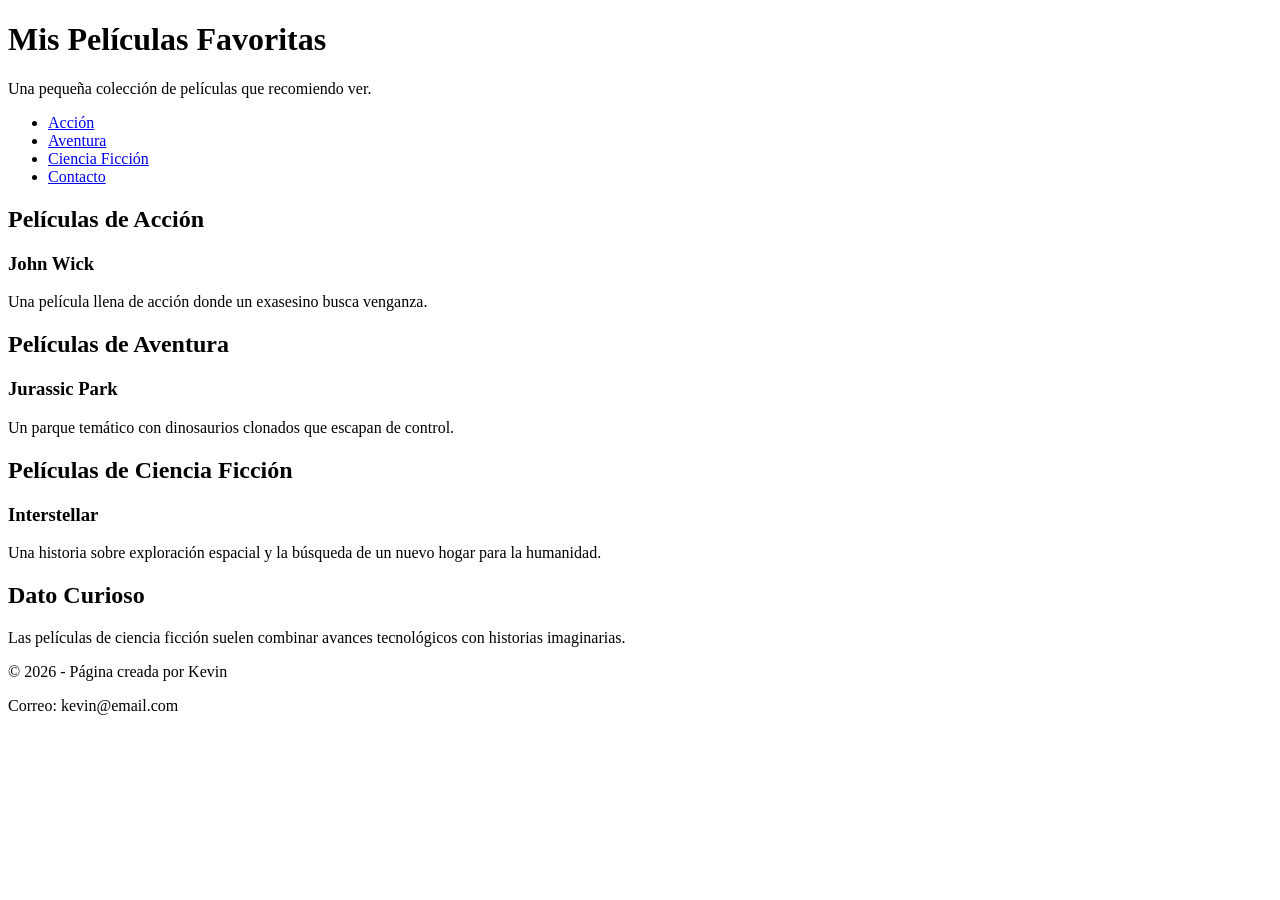
==== 01basica/pagina2.html @ 8f334cf2 "[ADD] se añade estilos" ====
<!DOCTYPE html>
<html lang="es">
<head>
    <meta charset="UTF-8">
    <meta name="viewport" content="width=device-width, initial-scale=1.0">
    <title>Mis Películas Favoritas</title>
    <link rel="stylesheet" href="estilo.css">
</head>
<body>

    <!-- Encabezado -->
    <header>
        <h1>Mis Películas Favoritas</h1>
        <p>Una pequeña colección de películas que recomiendo ver.</p>
    </header>

    <!-- Menú de navegación -->
    <nav>
        <ul>
            <li><a href="#accion">Acción</a></li>
            <li><a href="#aventura">Aventura</a></li>
            <li><a href="#ciencia-ficcion">Ciencia Ficción</a></li>
            <li><a href="#contacto">Contacto</a></li>
        </ul>
    </nav>

    <!-- Contenido principal -->
    <main>

        <!-- Sección Acción -->
        <section id="accion">
            <h2>Películas de Acción</h2>

            <article>
                <h3>John Wick</h3>
                <p>Una película llena de acción donde un exasesino busca venganza.</p>
            </article>
        </section>

        <!-- Sección Aventura -->
        <section id="aventura">
            <h2>Películas de Aventura</h2>

            <article>
                <h3>Jurassic Park</h3>
                <p>Un parque temático con dinosaurios clonados que escapan de control.</p>
            </article>
        </section>

        <!-- Sección Ciencia Ficción -->
        <section id="ciencia-ficcion">
            <h2>Películas de Ciencia Ficción</h2>

            <article>
                <h3>Interstellar</h3>
                <p>Una historia sobre exploración espacial y la búsqueda de un nuevo hogar para la humanidad.</p>
            </article>
        </section>

        <!-- Contenido adicional -->
        <aside>
            <h2>Dato Curioso</h2>
            <p>Las películas de ciencia ficción suelen combinar avances tecnológicos con historias imaginarias.</p>
        </aside>

    </main>

    <!-- Pie de página -->
    <footer id="contacto">
        <p>&copy; 2026 - Página creada por Kevin</p>
        <p>Correo: kevin@email.com</p>
    </footer>

</body>
</html>
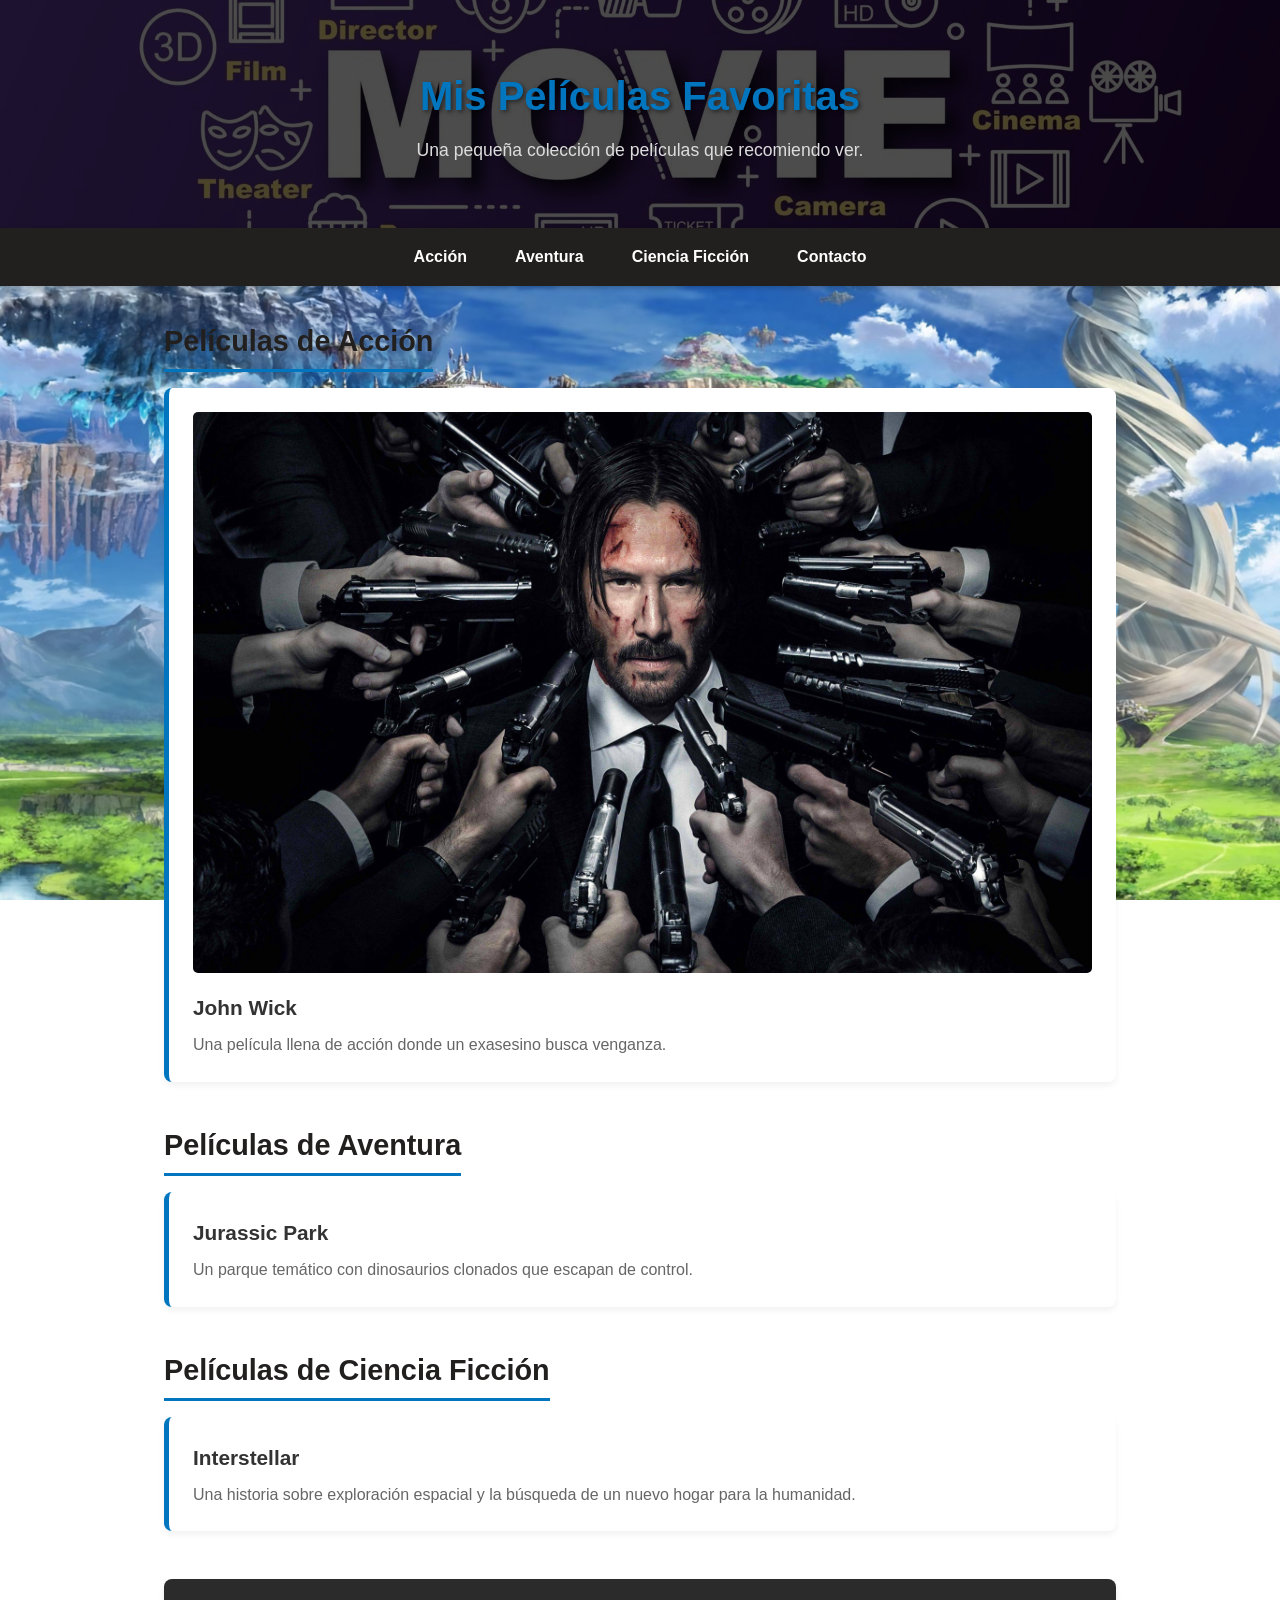
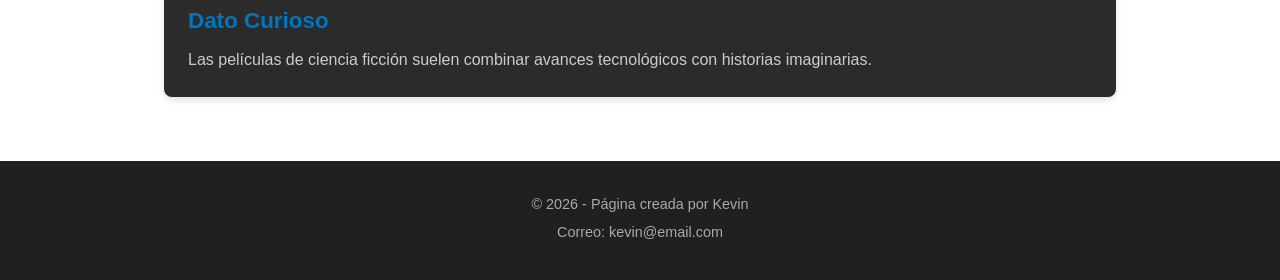
==== commit 37f9b175: "[ADD] las 7 maravillas del mundo" ====
--- a/01basica/pagina2.html
+++ b/01basica/pagina2.html
@@ -4,7 +4,7 @@
     <meta charset="UTF-8">
     <meta name="viewport" content="width=device-width, initial-scale=1.0">
     <title>Mis Películas Favoritas</title>
-    <link rel="stylesheet" href="estilo.css">
+    <link rel="stylesheet" href="css/estilo.css">
 </head>
 <body>
 
@@ -32,6 +32,9 @@
             <h2>Películas de Acción</h2>
 
             <article>
+                <!-- Imagen añadida aquí, dentro del artículo de John Wick -->
+                <img src="img/foto4.jpg" alt="Cartel de John Wick" style="max-width: 100%; height: auto; border-radius: 5px; margin-bottom: 10px;">
+                
                 <h3>John Wick</h3>
                 <p>Una película llena de acción donde un exasesino busca venganza.</p>
             </article>
--- a/01basica/css/estilo.css
+++ b/01basica/css/estilo.css
@@ -0,0 +1,194 @@
+.estilo_titulo{
+     color:rgb(255, 80, 80);
+     font-family: 'Courier New', Courier, monospace;
+     font-style: italic;
+     font-weight: bold;
+}
+.estilo_parrafo{
+    color: rgb(255, 255, 255);
+    font-style: italic;
+}
+
+
+
+/* --- Variables y Reset Global --- */
+:root {
+    --primary-color: #0176bf; /* Rojo estilo cine/streaming */
+    --bg-dark: #141414;
+    --bg-light: #f4f4f9;
+    --card-bg: #ffffff;
+    --text-main: #333333;
+    --text-light: #666666;
+    --accent: #221f1f;
+}
+
+* {
+    margin: 0;
+    padding: 0;
+    box-sizing: border-box;
+}
+
+body {
+    font-family: 'Segoe UI', Tahoma, Geneva, Verdana, sans-serif;
+    /* Imagen de fondo estática que no se mueve con el scroll */
+    background: url('../img/fondo2.png') no-repeat center center fixed;
+    background-size: cover;
+    color: var(--text-main);
+    line-height: 1.6;
+}
+
+/* --- Estilo de clase para bordes redondeados en imágenes --- */
+.img-redonda {
+    border-radius: 12px;
+    overflow: hidden;
+    box-shadow: 0 4px 8px rgba(0, 0, 0, 0.2);
+}
+
+/* --- Encabezado (Header) con Banner --- */
+header {
+    /* Banner integrado en el fondo del header */
+    background: linear-gradient(rgba(0, 0, 0, 0.7), rgba(0, 0, 0, 0.7)), url('../img/baner1.jpg') no-repeat center center/cover;
+    color: #ffffff;
+    text-align: center;
+    padding: 4rem 2rem;
+}
+
+header h1 {
+    font-size: 2.5rem;
+    margin-bottom: 0.5rem;
+    color: var(--primary-color);
+    text-shadow: 2px 2px 4px rgba(0,0,0,0.5);
+}
+
+header p {
+    font-size: 1.1rem;
+    color: #dddddd;
+}
+
+/* --- Menú de Navegación (Nav) --- */
+nav {
+    background-color: var(--accent);
+    position: sticky;
+    top: 0;
+    z-index: 100;
+    box-shadow: 0 2px 5px rgba(0,0,0,0.2);
+}
+
+nav ul {
+    list-style: none;
+    display: flex;
+    justify-content: center;
+    flex-wrap: wrap;
+}
+
+nav ul li a {
+    display: block;
+    color: #ffffff;
+    text-decoration: none;
+    padding: 1rem 1.5rem;
+    font-weight: 600;
+    transition: background 0.3s, color 0.3s;
+}
+
+nav ul li a:hover {
+    background-color: var(--primary-color);
+    color: #ffffff;
+}
+
+/* --- Contenido Principal (Main) --- */
+main {
+    max-width: 1000px;
+    margin: 2rem auto;
+    padding: 0 1.5rem;
+}
+
+section {
+    margin-bottom: 2.5rem;
+}
+
+section h2 {
+    font-size: 1.8rem;
+    margin-bottom: 1rem;
+    color: var(--accent);
+    border-bottom: 3px solid var(--primary-color);
+    display: inline-block;
+    padding-bottom: 0.3rem;
+}
+
+/* --- Artículos (Tarjetas de Películas) --- */
+article {
+    background-color: var(--card-bg);
+    padding: 1.5rem;
+    border-radius: 8px;
+    box-shadow: 0 4px 6px rgba(0, 0, 0, 0.05);
+    border-left: 5px solid var(--primary-color);
+    transition: transform 0.2s ease, box-shadow 0.2s ease;
+}
+
+article:hover {
+    transform: translateY(-3px);
+    box-shadow: 0 6px 12px rgba(0, 0, 0, 0.1);
+}
+
+article h3 {
+    font-size: 1.3rem;
+    margin-bottom: 0.5rem;
+    color: var(--text-main);
+}
+
+article p {
+    color: var(--text-light);
+}
+
+/* --- Contenido Adicional (Aside) --- */
+aside {
+    background-color: #2b2b2b;
+    color: #ffffff;
+    padding: 1.5rem;
+    border-radius: 8px;
+    margin-top: 3rem;
+    box-shadow: 0 4px 6px rgba(0,0,0,0.1);
+}
+
+aside h2 {
+    color: var(--primary-color);
+    font-size: 1.4rem;
+    margin-bottom: 0.5rem;
+    border-bottom: none;
+}
+
+aside p {
+    color: #cccccc;
+}
+
+/* --- Pie de Página (Footer) --- */
+footer {
+    background-color: var(--accent);
+    color: #ffffff;
+    text-align: center;
+    padding: 2rem;
+    margin-top: 4rem;
+    font-size: 0.9rem;
+}
+
+footer p {
+    margin-bottom: 0.3rem;
+    color: #aaaaaa;
+}
+
+/* --- Diseño Responsivo (Pantallas Pequeñas) --- */
+@media (max-width: 600px) {
+    header h1 {
+        font-size: 2rem;
+    }
+    
+    nav ul {
+        flex-direction: column;
+        text-align: center;
+    }
+
+    nav ul li a {
+        padding: 0.8rem;
+        border-bottom: 1px solid rgba(255,255,255,0.05);
+    }
+}
